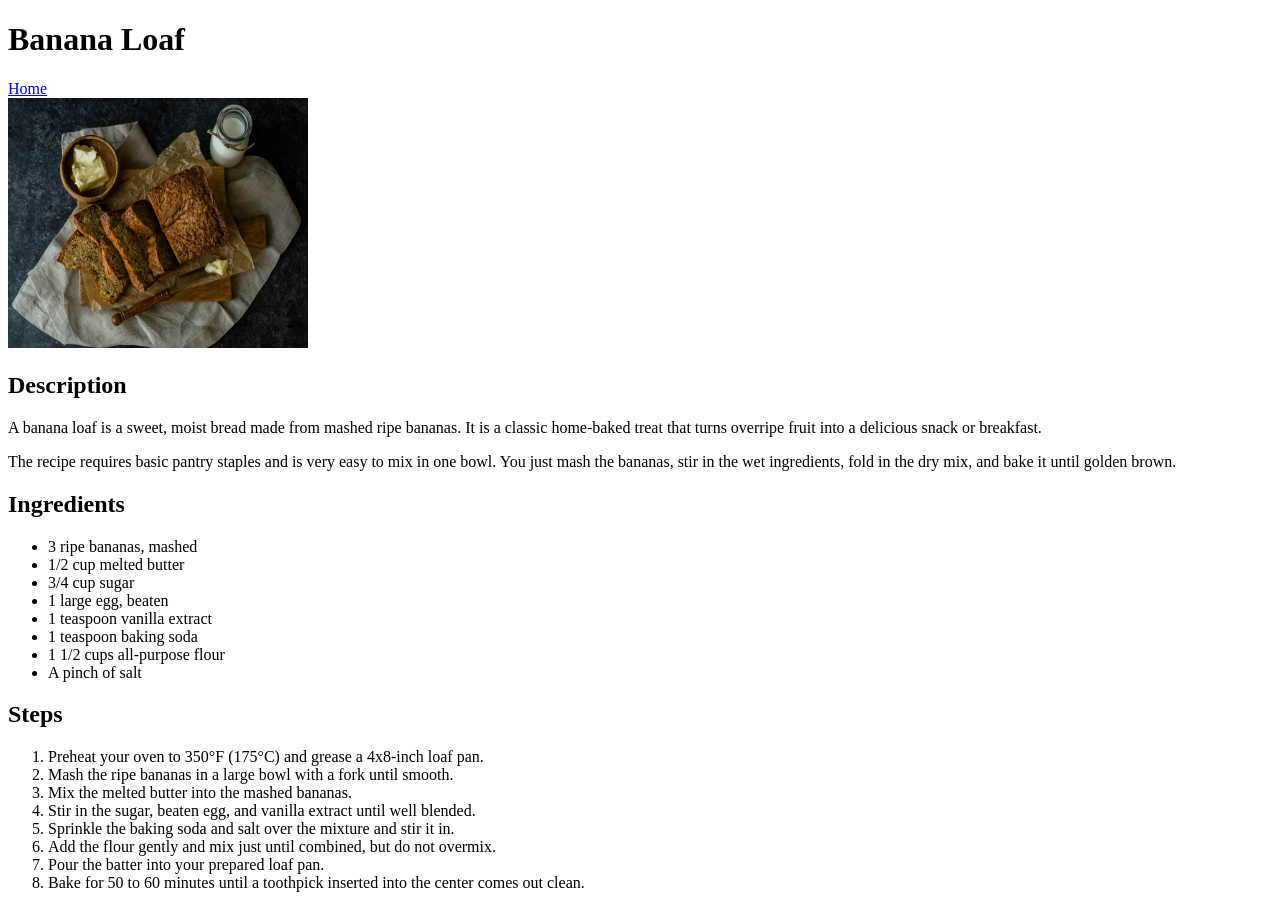
==== recipes/banana-loaf.html @ f23d2db3 "Add project files and folders Added html files, media files in jpg format and structure to the basic" ====
<!DOCTYPE html>
<html lang="en">
<head>
    <meta charset="UTF-8">
    <meta name="viewport" content="width=device-width, initial-scale=1.0">
    <title>Banana Loaf</title>
    <link rel="stylesheet" href="style.css">
</head>
<body>
    <h1>Banana Loaf</h1>
    <a href="../index.html" style="display: block;">Home</a>

    <img src="../media/banana-loaf.jpg" alt="Sliced banana loaf beside butter and milk." width="300" height="250">
    <h2>Description</h2>
    <p>A banana loaf is a sweet, moist bread made from mashed ripe bananas. It is a classic home-baked treat that turns overripe fruit into a delicious snack or breakfast.</p>
    <p>The recipe requires basic pantry staples and is very easy to mix in one bowl. You just mash the bananas, stir in the wet ingredients, fold in the dry mix, and bake it until golden brown.</p>

    <h2>Ingredients</h2>
    <ul>
        <li>3 ripe bananas, mashed</li>
        <li>1/2 cup melted butter</li>
        <li>3/4 cup sugar</li>
        <li>1 large egg, beaten</li>
        <li>1 teaspoon vanilla extract</li>
        <li>1 teaspoon baking soda</li>
        <li>1 1/2 cups all-purpose flour</li>
        <li>A pinch of salt</li>
    </ul>

    <h2>Steps</h2>
    <ol>
        <li>Preheat your oven to 350°F (175°C) and grease a 4x8-inch loaf pan.</li>
        <li>Mash the ripe bananas in a large bowl with a fork until smooth.</li>
        <li>Mix the melted butter into the mashed bananas.</li>
        <li>Stir in the sugar, beaten egg, and vanilla extract until well blended.</li>
        <li>Sprinkle the baking soda and salt over the mixture and stir it in.</li>
        <li>Add the flour gently and mix just until combined, but do not overmix.</li>
        <li>Pour the batter into your prepared loaf pan.</li>
        <li>Bake for 50 to 60 minutes until a toothpick inserted into the center comes out clean.</li>
    </ol>
    <!-- <script src="script.js"></script> -->
</body>
</html>
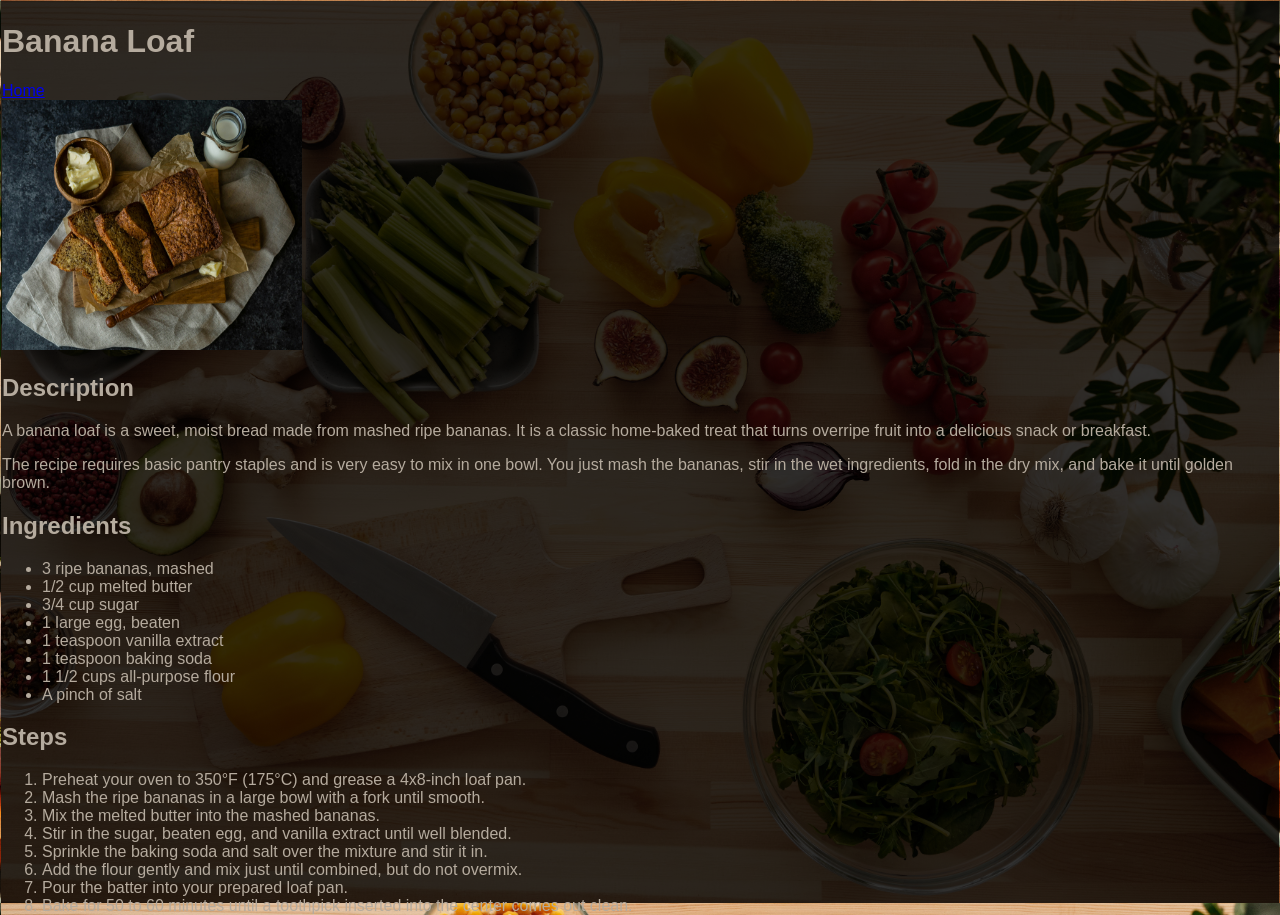
==== commit 4ae957e8: "Add detailed styling to home page and background styling to other pages General background styling w" ====
--- a/recipes/banana-loaf.html
+++ b/recipes/banana-loaf.html
@@ -5,6 +5,7 @@
     <meta name="viewport" content="width=device-width, initial-scale=1.0">
     <title>Banana Loaf</title>
     <link rel="stylesheet" href="style.css">
+    <link rel="stylesheet" href="../global.css">
 </head>
 <body>
     <h1>Banana Loaf</h1>
--- a/global.css
+++ b/global.css
@@ -0,0 +1,18 @@
+html {
+	font-size: 16px;
+	background-color: #ffdcab;
+	background-image: url('./media/hero-image.jpg');
+	background-size: cover;
+	border: 1px solid transparent;
+	padding: 0;
+}
+
+body {
+	border: 1px solid transparent;
+	background-color: #000000cc;
+	font-family: 'Lato', 'Helvetica Neue', Arial, sans-serif;
+	color: #b5ab9e;
+	margin: 0;
+	height: 100vh;
+	/*border: 1px solid blue;*/
+}
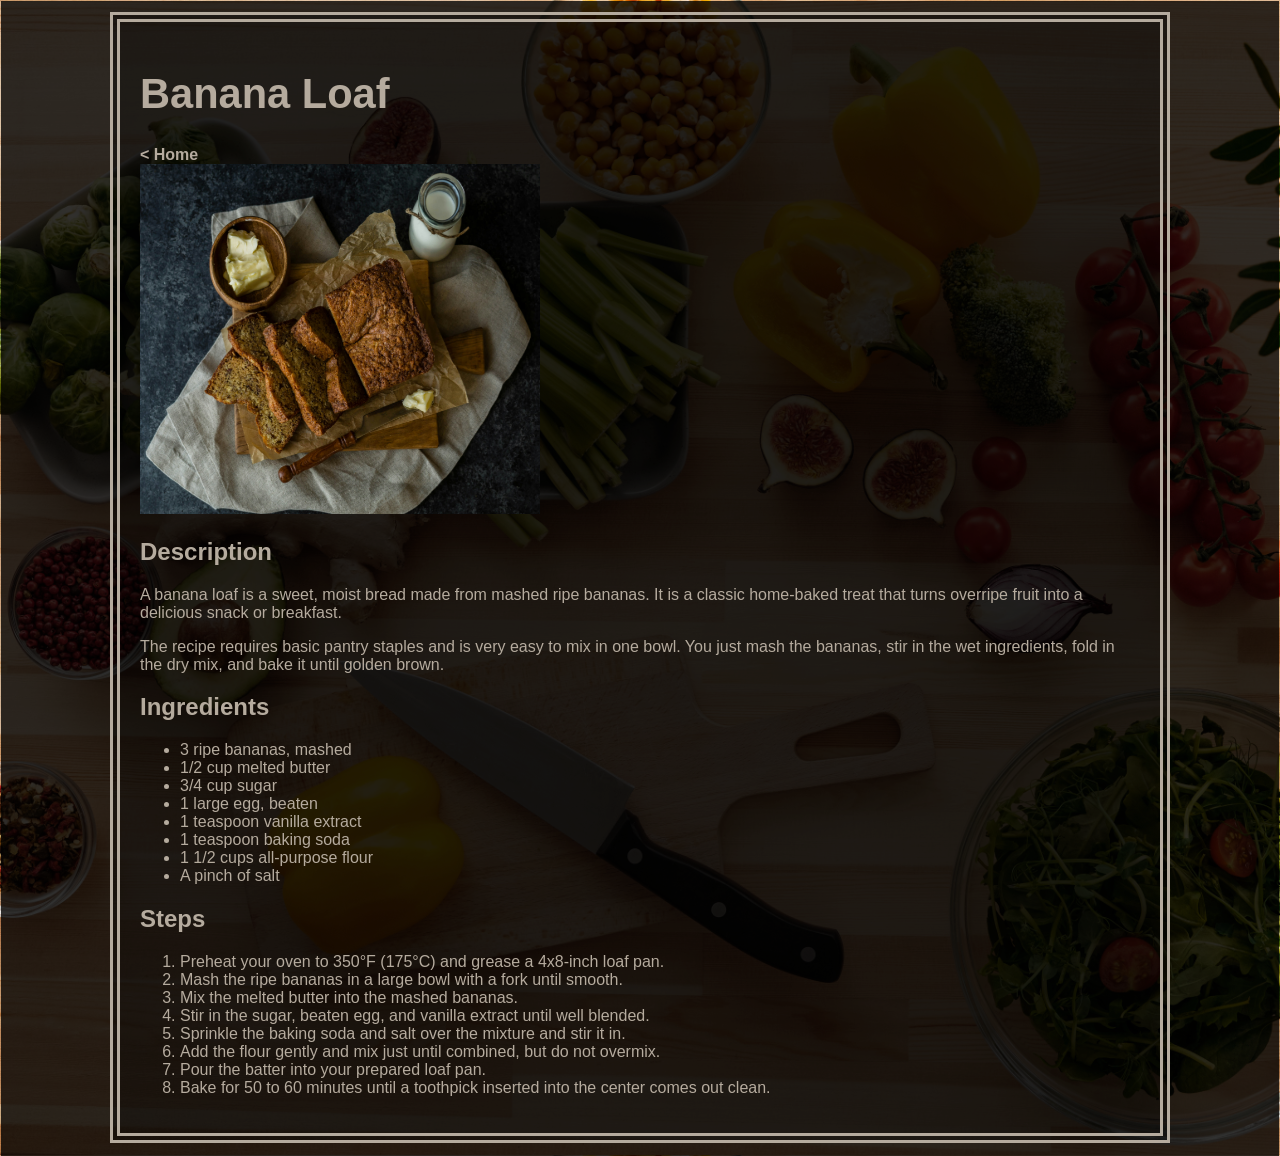
==== commit ff34af1b: "Add more styling to other pages and fix background filter issue I added a few more styles to the rec" ====
--- a/recipes/banana-loaf.html
+++ b/recipes/banana-loaf.html
@@ -4,41 +4,45 @@
     <meta charset="UTF-8">
     <meta name="viewport" content="width=device-width, initial-scale=1.0">
     <title>Banana Loaf</title>
-    <link rel="stylesheet" href="style.css">
+    <link rel="stylesheet" href="styles.css">
     <link rel="stylesheet" href="../global.css">
 </head>
 <body>
-    <h1>Banana Loaf</h1>
-    <a href="../index.html" style="display: block;">Home</a>
+    <div id="bg-img-filter">
+        <main>
+            <h1>Banana Loaf</h1>
+            <a class="home-link" href="../index.html" style="display: block;">&lt; Home</a>
 
-    <img src="../media/banana-loaf.jpg" alt="Sliced banana loaf beside butter and milk." width="300" height="250">
-    <h2>Description</h2>
-    <p>A banana loaf is a sweet, moist bread made from mashed ripe bananas. It is a classic home-baked treat that turns overripe fruit into a delicious snack or breakfast.</p>
-    <p>The recipe requires basic pantry staples and is very easy to mix in one bowl. You just mash the bananas, stir in the wet ingredients, fold in the dry mix, and bake it until golden brown.</p>
+            <img src="../media/banana-loaf.jpg" alt="Sliced banana loaf beside butter and milk." width="400" height="350">
+            <h2>Description</h2>
+            <p>A banana loaf is a sweet, moist bread made from mashed ripe bananas. It is a classic home-baked treat that turns overripe fruit into a delicious snack or breakfast.</p>
+            <p>The recipe requires basic pantry staples and is very easy to mix in one bowl. You just mash the bananas, stir in the wet ingredients, fold in the dry mix, and bake it until golden brown.</p>
 
-    <h2>Ingredients</h2>
-    <ul>
-        <li>3 ripe bananas, mashed</li>
-        <li>1/2 cup melted butter</li>
-        <li>3/4 cup sugar</li>
-        <li>1 large egg, beaten</li>
-        <li>1 teaspoon vanilla extract</li>
-        <li>1 teaspoon baking soda</li>
-        <li>1 1/2 cups all-purpose flour</li>
-        <li>A pinch of salt</li>
-    </ul>
+            <h2>Ingredients</h2>
+            <ul>
+                <li>3 ripe bananas, mashed</li>
+                <li>1/2 cup melted butter</li>
+                <li>3/4 cup sugar</li>
+                <li>1 large egg, beaten</li>
+                <li>1 teaspoon vanilla extract</li>
+                <li>1 teaspoon baking soda</li>
+                <li>1 1/2 cups all-purpose flour</li>
+                <li>A pinch of salt</li>
+            </ul>
 
-    <h2>Steps</h2>
-    <ol>
-        <li>Preheat your oven to 350°F (175°C) and grease a 4x8-inch loaf pan.</li>
-        <li>Mash the ripe bananas in a large bowl with a fork until smooth.</li>
-        <li>Mix the melted butter into the mashed bananas.</li>
-        <li>Stir in the sugar, beaten egg, and vanilla extract until well blended.</li>
-        <li>Sprinkle the baking soda and salt over the mixture and stir it in.</li>
-        <li>Add the flour gently and mix just until combined, but do not overmix.</li>
-        <li>Pour the batter into your prepared loaf pan.</li>
-        <li>Bake for 50 to 60 minutes until a toothpick inserted into the center comes out clean.</li>
-    </ol>
+            <h2>Steps</h2>
+            <ol>
+                <li>Preheat your oven to 350°F (175°C) and grease a 4x8-inch loaf pan.</li>
+                <li>Mash the ripe bananas in a large bowl with a fork until smooth.</li>
+                <li>Mix the melted butter into the mashed bananas.</li>
+                <li>Stir in the sugar, beaten egg, and vanilla extract until well blended.</li>
+                <li>Sprinkle the baking soda and salt over the mixture and stir it in.</li>
+                <li>Add the flour gently and mix just until combined, but do not overmix.</li>
+                <li>Pour the batter into your prepared loaf pan.</li>
+                <li>Bake for 50 to 60 minutes until a toothpick inserted into the center comes out clean.</li>
+            </ol>
+        </main>
+    </div>
     <!-- <script src="script.js"></script> -->
 </body>
 </html>
--- a/recipes/styles.css
+++ b/recipes/styles.css
@@ -0,0 +1,14 @@
+h1 {
+	font-size: 2.6rem;
+}
+
+.home-link {
+	text-decoration: none;
+	color: #b5ab9e;
+	font-weight: 800;
+	font-size: 1rem;
+}
+
+.home-link:hover {
+	color: #ECB362;
+}
--- a/global.css
+++ b/global.css
@@ -1,18 +1,34 @@
+html, body {
+	margin: 0;
+	min-height: 100dvh;
+}
+
 html {
 	font-size: 16px;
+	font-family: 'Lato', 'Helvetica Neue', Arial, sans-serif;
+	color: #b5ab9e;
+}
+
+body {
+	border: 1px solid transparent;
 	background-color: #ffdcab;
 	background-image: url('./media/hero-image.jpg');
 	background-size: cover;
 	border: 1px solid transparent;
-	padding: 0;
+	display: grid;
+	grid-template-rows: 1fr;
 }
 
-body {
+#bg-img-filter {
+	background-color: #000000cc;
+	height: 100%;
 	border: 1px solid transparent;
-	background-color: #000000cc;
-	font-family: 'Lato', 'Helvetica Neue', Arial, sans-serif;
-	color: #b5ab9e;
-	margin: 0;
-	height: 100vh;
-	/*border: 1px solid blue;*/
+}
+
+main {
+	border: 10px double #b5ab9e;
+	padding: 20px;
+	margin: 10px auto;
+	max-width: 1000px;
+	background-color: #00000050;
 }
